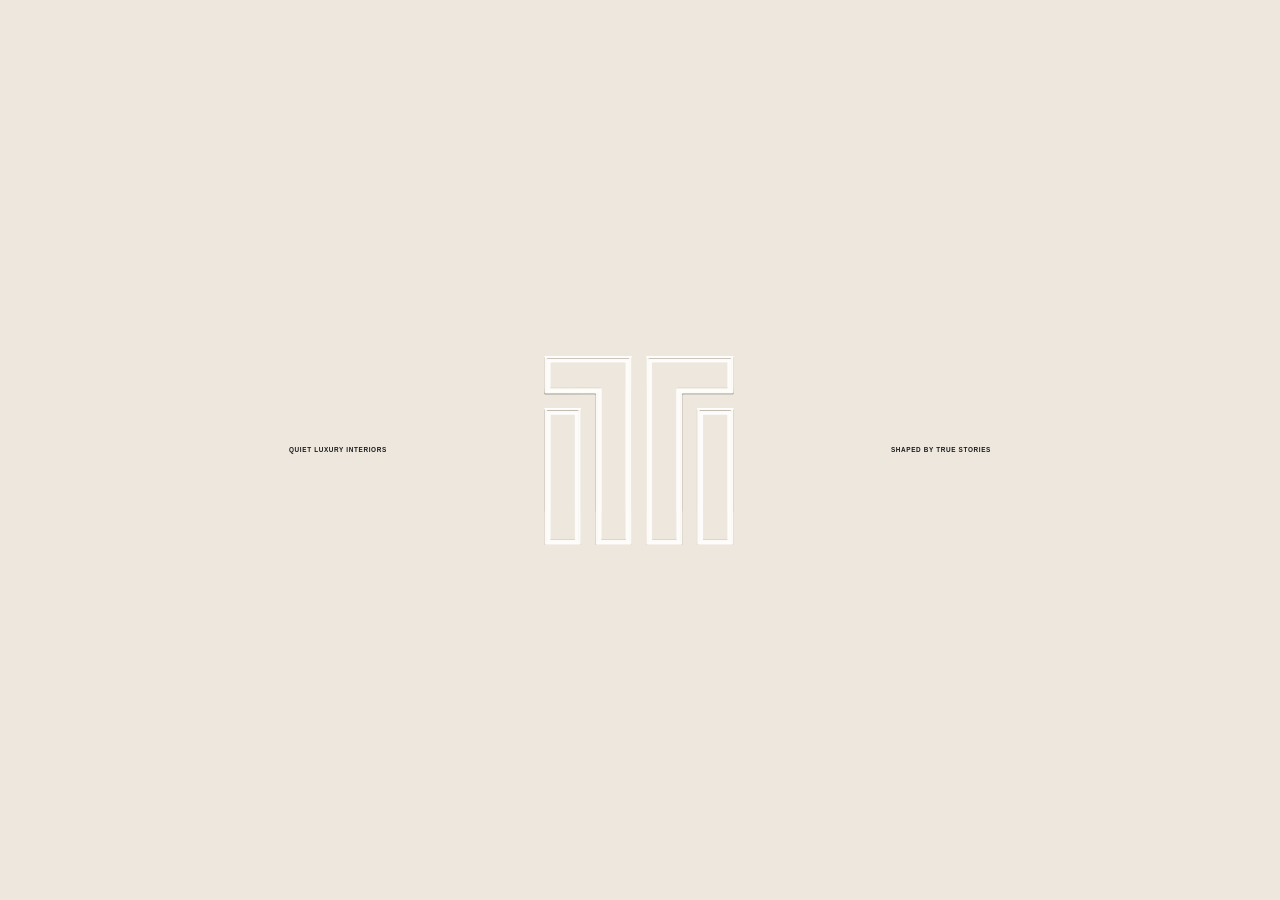
==== contact.html @ 9dd9c3d3 "first commit" ====
<!DOCTYPE html>
<html lang="en">

<head>
  <meta charset="utf-8" />
  <title>Trufit | Contact</title>
  <meta content="width=device-width, initial-scale=1" name="viewport" />
  <link rel="stylesheet" href="./style.css">


  <style>
    * {
      -webkit-font-smoothing: antialiased;
      -moz-osx-font-smoothing: grayscale;
      -o-font-smoothing: antialiased;
    }

    html,
    body {
      height: auto;
    }

    .ms-fake {
      opacity: 0;
    }

    .container-loader.loader {
      display: flex;
    }

    .trail-section {
      display: flex;
      pointer-events: auto;
    }

    .w-input:focus {
      border-color: black;
      outline: black;
    }
  </style>
</head>

<body>

  <div class="container-loader loader">
    <div class="div-block-9">
      <div>Quiet luxury interiors</div>
    </div>

    <div class="div-ms-loader load">
      <div class="ms-fake w-embed">
        <svg width="100%" height="100%" viewBox="0 0 550 237" fill="none" xmlns="http://www.w3.org/2000/svg">
          <image
            href="[data-uri]"
            x="0" y="0" width="550" height="237" preserveAspectRatio="xMidYMid meet" />
        </svg>
      </div>
      <div class="ms-fake w-embed">
        <svg width="100%" height="100%" viewBox="0 0 550 237" fill="none" xmlns="http://www.w3.org/2000/svg">
          <image
            href="[data-uri]"
            x="0" y="0" width="550" height="237" preserveAspectRatio="xMidYMid meet" />
        </svg>
      </div>
      <div class="ms-fake w-embed">
        <svg width="100%" height="100%" viewBox="0 0 550 237" fill="none" xmlns="http://www.w3.org/2000/svg">
          <image
            href="[data-uri]"
            x="0" y="0" width="550" height="237" preserveAspectRatio="xMidYMid meet" />
        </svg>
      </div>
      <div class="ms-fake w-embed">
        <svg width="100%" height="100%" viewBox="0 0 550 237" fill="none" xmlns="http://www.w3.org/2000/svg">
          <image
            href="[data-uri]"
            x="0" y="0" width="550" height="237" preserveAspectRatio="xMidYMid meet" />
        </svg>
      </div>
      <div class="ms-fake w-embed">
        <svg width="100%" height="100%" viewBox="0 0 550 237" fill="none" xmlns="http://www.w3.org/2000/svg">
          <image
            href="[data-uri]"
            x="0" y="0" width="550" height="237" preserveAspectRatio="xMidYMid meet" />
        </svg>
      </div>
      <div class="ms-real w-embed">
        <svg width="100%" height="100%" viewBox="0 0 550 237" fill="none" xmlns="http://www.w3.org/2000/svg">
          <image
            href="[data-uri]"
            x="0" y="0" width="550" height="237" preserveAspectRatio="xMidYMid meet" />
        </svg>
      </div>
    </div>

    <div class="div-block-10">
      <div>shaped by true stories</div>
    </div>
  </div>

  <div class="grain-bg"></div>
  <div class="transition-curtains">
    <div class="curtain curtain-left"></div>
    <div class="curtain curtain-right"></div>
  </div>
  <div class="code-embed-css w-embed">
    <style>
      html {
        font-size: calc(0rem + 1vw);
      }

      @media screen and (min-width:992px) {
        html {
          font-size: calc(0rem + 1vw);
        }
      }

      @media screen and (max-width:991px) {
        html {
          font-size: 1rem;
        }
      }

      /* ------------------------- Hide Scrollbar -------------------------------------------------- */

      body ::-webkit-scrollbar,
      body::-webkit-scrollbar {
        display: none;
      }

      /* Chrome, Safari, Opera */
      body {
        -ms-overflow-style: none;
      }

      /* IE & Edge */
      html {
        scrollbar-width: none;
      }

      /* Firefox */

      body,
      html {
        overscroll-behavior: none;
      }

      /* ------------------------- Reset -------------------------------------------------- */

      *,
      *:after,
      *:before {
        -webkit-box-sizing: border-box;
        -moz-box-sizing: border-box;
        box-sizing: border-box;
      }

      html {
        scroll-behavior: initial;
      }

      html,
      body {
        -webkit-font-smoothing: antialiased;
      }

      svg {
        max-width: none;
        height: auto;
        box-sizing: border-box;
        vertical-align: middle;
      }

      a {
        color: inherit;
      }

      /* Selection */
      ::selection {
        background-color: var(--off-black);
        color: var(--cream);
        text-shadow: none;
      }

      ::-moz-selection {
        background-color: var(--off-black);
        color: var(--cream);
        text-shadow: none;
      }


      /* These classes are never overwritten */
      .hide {
        display: none !important;
      }


      /* Get rid of top margin on first element in any rich text element */
      .w-richtext> :not(div):first-child,
      .w-richtext>div:first-child> :first-child {
        margin-top: 0 !important;
      }

      /* Get rid of bottom margin on last element in any rich text element */
      .w-richtext>:last-child,
      .w-richtext ol li:last-child,
      .w-richtext ul li:last-child {
        margin-bottom: 0 !important;
      }
    </style>
  </div>
  <div class="w-embed">
    <style>
      @media screen and (max-width: 991px) {

        .hide,
        .hide-tab {
          display: none !important;
        }
      }

      @media screen and (max-width: 767px) {
        .hide-mobile-landscape {
          display: none !important;
        }
      }

      @media screen and (max-width: 479px) {
        .hide-mob {
          display: none !important;
        }
      }
    </style>
  </div>


  <nav class="navbar">
    <a data-hover-link-ignore="" href="index.html" class="logo-nav w-inline-block">
      <div class="w-embed">

        <svg xmlns="http://www.w3.org/2000/svg" version="1.2" viewBox="0 0 149 40" width="120" height="40">
          <style>
            .s0 {
              fill: #ffffff
            }
          </style>
          <g id="&lt;Group&gt;">
            <g id="&lt;Group&gt;">
              <path id="&lt;Compound Path&gt;" class="s0"
                d="m54.32 35.53c0-2.24 1.44-3.88 3.38-3.88 0.98 0 1.84 0.4 2.42 1.18l-0.59 0.68q-0.74-0.91-1.8-0.9c-1.44 0-2.5 1.24-2.5 2.92 0 1.68 1.06 2.92 2.5 2.92q1.06 0.01 1.8-0.91l0.59 0.68c-0.58 0.78-1.44 1.2-2.43 1.2-1.93 0-3.37-1.64-3.37-3.89z" />
              <path id="&lt;Compound Path&gt;" fill-rule="evenodd" class="s0"
                d="m68.97 37.43h-3.39l-0.7 1.9h-0.94l2.89-7.59h0.9l2.9 7.59h-0.96zm-0.32-0.87l-1.37-3.72-1.38 3.72z" />
              <path id="&lt;Compound Path&gt;" fill-rule="evenodd" class="s0"
                d="m80.7 37.28c0 1.3-0.83 2.05-2.44 2.05h-3.05v-7.59h2.86c1.47 0 2.29 0.73 2.29 1.96 0 0.82-0.35 1.4-0.86 1.69 0.72 0.24 1.2 0.88 1.2 1.89zm-4.57-4.67v2.43h1.86c0.93 0 1.46-0.41 1.46-1.21 0-0.8-0.53-1.22-1.46-1.22zm3.65 4.58c0-0.88-0.54-1.27-1.55-1.27h-2.1v2.53h2.1c1.01 0 1.55-0.38 1.55-1.26z" />
              <path id="&lt;Compound Path&gt;" class="s0" d="m85.75 31.74h0.91v7.59h-0.91z" />
              <path id="&lt;Compound Path&gt;" class="s0"
                d="m97.7 31.74v7.59h-0.75l-3.82-5.66v5.66h-0.92v-7.59h0.75l3.83 5.66v-5.66z" />
              <path id="&lt;Compound Path&gt;" class="s0"
                d="m107.88 38.39v0.94h-4.63v-7.59h4.5v0.94h-3.59v2.33h3.2v0.92h-3.2v2.46z" />
              <path id="&lt;Compound Path&gt;" class="s0" d="m114.26 32.68h-2.19v-0.94h5.28v0.94h-2.19v6.65h-0.9z" />
              <path id="&lt;Compound Path&gt;" class="s0"
                d="m121.32 38.46l0.33-0.84c0.48 0.51 1.29 0.87 2.11 0.87 1.1 0 1.57-0.51 1.57-1.17 0-1.85-3.86-0.68-3.86-3.5 0-1.17 0.77-2.17 2.44-2.17 0.75 0 1.52 0.24 2.05 0.67l-0.3 0.87c-0.55-0.42-1.18-0.62-1.75-0.62-1.08 0-1.55 0.54-1.55 1.2 0 1.86 3.87 0.7 3.87 3.49 0 1.16-0.79 2.16-2.47 2.16-0.98 0-1.93-0.39-2.44-0.96z" />
            </g>
            <g id="&lt;Group&gt;">
              <path id="&lt;Compound Path&gt;" class="s0" d="m48.93 0.04v4.62h-6v20.04h-4.86v-20.04h-5.76v-4.62z" />
              <path id="&lt;Compound Path&gt;" class="s0"
                d="m66.86 15.75q1.98-1.14 2.93-3.14 0.96-1.98 0.96-4.26 0-3.86-2.53-6.09-2.53-2.23-7.12-2.22h-7.47v24.66h4.85v-20.05h3.5c1.46 0 2.46 0.48 2.97 1.3q0.77 1.22 0.77 2.57 0 1.33-0.9 2.48-0.9 1.17-2.88 1.17h-1.54v4.68h1.33l5.2 7.85h5.66z" />
              <path id="&lt;Compound Path&gt;" class="s0"
                d="m81.67 17.83q0.71 1.08 1.88 1.75 1.17 0.67 2.51 0.67 1.44 0 2.65-0.67 1.21-0.67 1.9-1.75 0.68-1.07 0.68-2.24v-15.55h4.79v15.65q0 2.65-1.34 4.78-1.34 2.12-3.63 3.31-2.3 1.19-5.05 1.19-2.74 0-5.02-1.19-2.28-1.19-3.61-3.31-1.32-2.13-1.32-4.78v-15.65h4.86v15.55q0 1.17 0.7 2.24z" />
              <path id="&lt;Compound Path&gt;" class="s0"
                d="m117.37 0.04v4.62h-10.56v5.67h9.15v4.69h-9.15v9.68h-4.86v-24.66z" />
              <path id="&lt;Compound Path&gt;" class="s0" d="m126.92 0.04v24.66h-4.86v-24.66z" />
              <path id="&lt;Compound Path&gt;" class="s0"
                d="m148.23 0.04v4.62h-6v20.04l-4.86 0.01v-20.05h-5.76v-4.61z" />
            </g>
            <g id="&lt;Group&gt;">
              <path id="&lt;Path&gt;" class="s0" d="m5.08 6.93v17.78h-4.48v-17.78z" />
              <path id="&lt;Path&gt;" class="s0" d="m11.81 0.04v24.67h-4.47v-20.04l-6.74 0.01v-4.64z" />
              <path id="&lt;Path&gt;" class="s0" d="m25.27 0.04v4.63h-6.74v20.04h-4.48v-24.67z" />
              <path id="&lt;Path&gt;" class="s0" d="m25.27 6.93v17.78h-4.48v-17.78z" />
            </g>
          </g>
        </svg>


        <!-- <svg width="100%" height="100%" viewBox="0 0 77 35" fill="none" xmlns="http://www.w3.org/2000/svg">

          <path d="M11.3615 6.47658H10.1654V12.9524H11.3615V6.47658Z" fill="currentColor" />
          <path
            d="M0 0.000821995H10.1654L10.1654 6.47658H7.38301C7.00355 6.47658 6.69596 6.78185 6.69596 7.15839V16.665H0V0.000821995Z"
            fill="currentColor" />
          <path
            d="M21.525 0.000822336V16.665H14.831V7.15839C14.831 6.78183 14.5234 6.47659 14.1439 6.47659L11.3615 6.47658L11.3615 0.000822336H21.525Z"
            fill="currentColor" />
          <path
            d="M29.9122 1.86838V4.61281H40.0087V5.79971H29.9122V8.5669C29.9122 8.94327 30.2196 9.24838 30.5989 9.24838H40.0087V16.6566H29.9122V16.6642H23.2162V0H40.0087V1.1869H30.5989C30.2196 1.1869 29.9122 1.49202 29.9122 1.86838Z"
            fill="currentColor" />
          <path
            d="M55.3135 10.3792H54.5538C56.7239 10.3792 58.4826 12.1244 58.4826 14.278V16.6651H57.2866V14.278C57.2866 12.1245 55.5279 10.3792 53.3578 10.3792H48.3861V9.19232H53.7654C54.1462 9.19232 54.4562 8.88657 54.4562 8.50866V5.87467C54.4562 5.49676 54.1462 5.18912 53.7654 5.18912H48.3133V9.19233H43.0354V10.3792L48.3861 10.3792L48.386 16.6651H41.6901V0.000879127H55.3135C57.0645 0.000879127 58.4826 1.40808 58.4826 3.14572V7.23438C58.4826 8.972 57.0646 10.3792 55.3135 10.3792Z"
            fill="currentColor" />
          <path
            d="M73.0865 20.2115V33.1177C73.0865 33.4984 73.3975 33.8069 73.7811 33.8069H77V34.9939H60.2075V33.8069H63.4264C63.81 33.8069 64.121 33.4984 64.121 33.1177V20.2115C64.121 19.8309 63.81 19.5223 63.4264 19.5223H60.2075V18.3354H77V19.5223H73.7811C73.3975 19.5223 73.0865 19.8309 73.0865 20.2115Z"
            fill="currentColor" />
          <path
            d="M50.0873 25.482V26.6689H44.9606C43.1543 26.6689 41.6901 25.2158 41.6901 23.4234V21.5813C41.6901 19.7889 43.1544 18.3358 44.9606 18.3358H58.4826V25.482H50.0873Z"
            fill="currentColor" />
          <path
            d="M50.0873 27.8539V26.6689H55.2121C57.0183 26.6689 58.4826 28.1219 58.4826 29.9144V31.7545C58.4826 33.547 57.0183 35 55.2121 35H41.6901V27.8539H50.0873Z"
            fill="currentColor" />
        </svg> -->
      </div>

    </a>
    <div class="nav-r">
      <a href="#" data-taxi-link="" class="nav-link hide-mob">projets</a>
      <a href="#" data-taxi-link="" aria-current="page" class="nav-link hide-mob w--current">about us</a>
      <a href="#" data-taxi-link="" class="nav-link hide-mob">process</a>
      <a href="contact.html" data-taxi-link="" class="nav-link hide-mob">contact</a>
      <div class="line-nav hide-tab w-embed">
        <svg width="100%" height="1" viewBox="0 0 20 1" fill="none" xmlns="http://www.w3.org/2000/svg">
          <rect width="20" height="1" fill="currentColor" />
        </svg>
      </div>
      <a href="https://www.instagram.com/trufitcabinets/" data-taxi-link="" target="_blank"
        class="nav-link hide-mob">instagram</a>

      <a href="#" menu="" class="nav-link menu">menu</a>
    </div>
  </nav>



  <div class="menu_w">
    <div class="nav-menu">
      <a href="index.html#" class="nav-link menu">Close</a>
    </div>
    <div class="menu_w_item">
      <div>

      </div>
      <div class="nav-r mob">

        <a href="#" data-taxi-link="" class="nav-link mob">projets</a>
        <a href="#" data-taxi-link="" class="nav-link mob">about us</a>
        <a href="#" data-taxi-link="" class="nav-link mob">process</a>

        <a href="contact.html" data-taxi-link="" class="nav-link mob">contact</a>
        <a href="https://www.instagram.com/trufitcabinets/" data-taxi-link="" target="_blank"
          class="nav-link mob">instagram</a>

      </div>

      <div>
        <img loading="eager" src="./trufit-logo.svg" alt="" sizes="(max-width: 1100px) 100vw, 1100px"
          class="logo-landing-big menu" />
        <div class="container-bottom-footer is-menu">
          <div class="footer-link-left">
            <!-- <a href="news.html" data-taxi-link="" class="footer-link">news</a>
            <a
              href="mentions-legales.html" data-taxi-link="" class="footer-link no-wrap">Mentions légales</a> -->
          </div>
          <div class="code-embed-5 w-embed"><svg width="10" height="10" viewBox="0 0 10 10" fill="none"
              xmlns="http://www.w3.org/2000/svg">
              <path
                d="M4.71354 10C4.62674 9.43576 4.375 8.82812 3.95833 8.17708C3.55035 7.52604 2.96875 6.91406 2.21354 6.34115C1.44965 5.75955 0.711806 5.39931 0 5.26042V4.71354C0.720486 4.54861 1.41927 4.22743 2.09635 3.75C2.77344 3.27257 3.34635 2.70399 3.8151 2.04427C4.28385 1.37587 4.58333 0.694444 4.71354 0H5.26042C5.33854 0.442708 5.49479 0.889757 5.72917 1.34115C5.97222 1.79253 6.28038 2.22656 6.65365 2.64323C7.02691 3.05122 7.43924 3.42014 7.89062 3.75C8.57639 4.23611 9.27951 4.55729 10 4.71354V5.26042C9.51389 5.3559 9.01476 5.55121 8.5026 5.84635C7.99913 6.14149 7.53038 6.48871 7.09635 6.88802C6.66233 7.28733 6.30642 7.70833 6.02865 8.15104C5.6033 8.82812 5.34722 9.44444 5.26042 10H4.71354ZM4.89583 9.6875H5.07812C5.12153 9.23611 5.19097 8.78472 5.28646 8.33333C5.39062 7.87326 5.50781 7.44792 5.63802 7.05729C5.77691 6.66667 5.92014 6.34549 6.06771 6.09375C6.36285 5.92882 6.71441 5.77691 7.1224 5.63802C7.53906 5.49913 7.96875 5.38194 8.41146 5.28646C8.86285 5.19097 9.27951 5.13021 9.66146 5.10417V4.92187C9.27951 4.88715 8.85851 4.82205 8.39844 4.72656C7.94705 4.6224 7.51302 4.50087 7.09635 4.36198C6.67969 4.21441 6.33681 4.0625 6.06771 3.90625C5.92014 3.64583 5.77691 3.32465 5.63802 2.94271C5.50781 2.55208 5.39062 2.13542 5.28646 1.69271C5.19097 1.24132 5.12153 0.78993 5.07812 0.338541H4.89583C4.86111 0.746527 4.79601 1.17187 4.70052 1.61458C4.61372 2.04861 4.50087 2.46528 4.36198 2.86458C4.22309 3.26389 4.07118 3.61111 3.90625 3.90625C3.62847 4.0625 3.28559 4.21441 2.8776 4.36198C2.46962 4.50087 2.03993 4.6224 1.58854 4.72656C1.13715 4.82205 0.711806 4.88715 0.3125 4.92187V5.10417C0.711806 5.13021 1.13281 5.19097 1.57552 5.28646C2.01823 5.38194 2.44358 5.49913 2.85156 5.63802C3.25955 5.77691 3.61111 5.92882 3.90625 6.09375C4.07118 6.37153 4.21875 6.71441 4.34896 7.1224C4.48785 7.5217 4.60503 7.94705 4.70052 8.39844C4.79601 8.84115 4.86111 9.27083 4.89583 9.6875Z"
                fill="currentColor" />
            </svg></div>
          <div class="footer-link-right"><a href="#" target="_blank" class="footer-link no-wrap w-inline-block">
              <div>Website by Ajay Goud</div>
            </a></div>
        </div>
      </div>
    </div>
  </div>



  <div class="page-wrapper">
    <main data-taxi="" class="main-wrapper">
      <div data-taxi-view="" class="page_view">
        <section class="section contact">
          <div class="container-bottom-footer is-contact">
            <div class="footer-link-left">

              <!-- <a href="#" data-taxi-link="" class="footer-link">news</a>
              <a href="#" data-taxi-link="" class="footer-link no-wrap">Mentions légales</a> -->

            </div>
            <div class="code-embed-5 w-embed">
              <svg width="10" height="10" viewBox="0 0 10 10" fill="none" xmlns="http://www.w3.org/2000/svg">
                <path
                  d="M4.71354 10C4.62674 9.43576 4.375 8.82812 3.95833 8.17708C3.55035 7.52604 2.96875 6.91406 2.21354 6.34115C1.44965 5.75955 0.711806 5.39931 0 5.26042V4.71354C0.720486 4.54861 1.41927 4.22743 2.09635 3.75C2.77344 3.27257 3.34635 2.70399 3.8151 2.04427C4.28385 1.37587 4.58333 0.694444 4.71354 0H5.26042C5.33854 0.442708 5.49479 0.889757 5.72917 1.34115C5.97222 1.79253 6.28038 2.22656 6.65365 2.64323C7.02691 3.05122 7.43924 3.42014 7.89062 3.75C8.57639 4.23611 9.27951 4.55729 10 4.71354V5.26042C9.51389 5.3559 9.01476 5.55121 8.5026 5.84635C7.99913 6.14149 7.53038 6.48871 7.09635 6.88802C6.66233 7.28733 6.30642 7.70833 6.02865 8.15104C5.6033 8.82812 5.34722 9.44444 5.26042 10H4.71354ZM4.89583 9.6875H5.07812C5.12153 9.23611 5.19097 8.78472 5.28646 8.33333C5.39062 7.87326 5.50781 7.44792 5.63802 7.05729C5.77691 6.66667 5.92014 6.34549 6.06771 6.09375C6.36285 5.92882 6.71441 5.77691 7.1224 5.63802C7.53906 5.49913 7.96875 5.38194 8.41146 5.28646C8.86285 5.19097 9.27951 5.13021 9.66146 5.10417V4.92187C9.27951 4.88715 8.85851 4.82205 8.39844 4.72656C7.94705 4.6224 7.51302 4.50087 7.09635 4.36198C6.67969 4.21441 6.33681 4.0625 6.06771 3.90625C5.92014 3.64583 5.77691 3.32465 5.63802 2.94271C5.50781 2.55208 5.39062 2.13542 5.28646 1.69271C5.19097 1.24132 5.12153 0.78993 5.07812 0.338541H4.89583C4.86111 0.746527 4.79601 1.17187 4.70052 1.61458C4.61372 2.04861 4.50087 2.46528 4.36198 2.86458C4.22309 3.26389 4.07118 3.61111 3.90625 3.90625C3.62847 4.0625 3.28559 4.21441 2.8776 4.36198C2.46962 4.50087 2.03993 4.6224 1.58854 4.72656C1.13715 4.82205 0.711806 4.88715 0.3125 4.92187V5.10417C0.711806 5.13021 1.13281 5.19097 1.57552 5.28646C2.01823 5.38194 2.44358 5.49913 2.85156 5.63802C3.25955 5.77691 3.61111 5.92882 3.90625 6.09375C4.07118 6.37153 4.21875 6.71441 4.34896 7.1224C4.48785 7.5217 4.60503 7.94705 4.70052 8.39844C4.79601 8.84115 4.86111 9.27083 4.89583 9.6875Z"
                  fill="currentColor" />
              </svg>
            </div>

            <div class="footer-link-right">
              <a href="#" target="_blank" class="footer-link no-wrap w-inline-block">
                <div>Website by Ajay Goud</div>
              </a>
            </div>

          </div>
          <div class="container contact">
            <div class="contact_w">
              <div class="card_contact_w_absolute">
                <div class="contact-info_w"></div>
                <div class="card-contact_project is-contact hide-tab">
                  <div class="svg-border-left w-embed">
                    
                    
                    <svg width="100%" height="100%" viewBox="0 0 270 324" fill="none"
                      xmlns="http://www.w3.org/2000/svg">
                      <g filter="url(#filter0_iiii_4718_1229)" style="mix-blend-mode:overlay">
                        <path d="M536.5 3.5V320.5H3.5V3.5H536.5Z" stroke="black" stroke-opacity="0.01"
                          stroke-width="7" />
                      </g>
                      <defs>
                        <filter id="filter0_iiii_4718_1229" x="-6" y="-10" width="556" height="340"
                          filterUnits="userSpaceOnUse" color-interpolation-filters="sRGB">
                          <feFlood flood-opacity="0" result="BackgroundImageFix" />
                          <feBlend mode="normal" in="SourceGraphic" in2="BackgroundImageFix" result="shape" />
                          <feColorMatrix in="SourceAlpha" type="matrix"
                            values="0 0 0 0 0 0 0 0 0 0 0 0 0 0 0 0 0 0 127 0" result="hardAlpha" />
                          <feOffset dx="3" dy="-3" />
                          <feGaussianBlur stdDeviation="1.5" />
                          <feComposite in2="hardAlpha" operator="arithmetic" k2="-1" k3="1" />
                          <feColorMatrix type="matrix" values="0 0 0 0 0 0 0 0 0 0 0 0 0 0 0 0 0 0 0.2 0" />
                          <feBlend mode="normal" in2="shape" result="effect1_innerShadow_4718_1229" />
                          <feColorMatrix in="SourceAlpha" type="matrix"
                            values="0 0 0 0 0 0 0 0 0 0 0 0 0 0 0 0 0 0 127 0" result="hardAlpha" />
                          <feOffset dx="10" dy="-10" />
                          <feGaussianBlur stdDeviation="5" />
                          <feComposite in2="hardAlpha" operator="arithmetic" k2="-1" k3="1" />
                          <feColorMatrix type="matrix" values="0 0 0 0 0 0 0 0 0 0 0 0 0 0 0 0 0 0 0.04 0" />
                          <feBlend mode="normal" in2="effect1_innerShadow_4718_1229"
                            result="effect2_innerShadow_4718_1229" />
                          <feColorMatrix in="SourceAlpha" type="matrix"
                            values="0 0 0 0 0 0 0 0 0 0 0 0 0 0 0 0 0 0 127 0" result="hardAlpha" />
                          <feOffset dx="-3" dy="3" />
                          <feGaussianBlur stdDeviation="1.5" />
                          <feComposite in2="hardAlpha" operator="arithmetic" k2="-1" k3="1" />
                          <feColorMatrix type="matrix" values="0 0 0 0 1 0 0 0 0 1 0 0 0 0 1 0 0 0 0.2 0" />
                          <feBlend mode="normal" in2="effect2_innerShadow_4718_1229"
                            result="effect3_innerShadow_4718_1229" />
                          <feColorMatrix in="SourceAlpha" type="matrix"
                            values="0 0 0 0 0 0 0 0 0 0 0 0 0 0 0 0 0 0 127 0" result="hardAlpha" />
                          <feOffset dx="-6" dy="6" />
                          <feGaussianBlur stdDeviation="5" />
                          <feComposite in2="hardAlpha" operator="arithmetic" k2="-1" k3="1" />
                          <feColorMatrix type="matrix" values="0 0 0 0 1 0 0 0 0 1 0 0 0 0 1 0 0 0 0.08 0" />
                          <feBlend mode="normal" in2="effect3_innerShadow_4718_1229"
                            result="effect4_innerShadow_4718_1229" />
                        </filter>
                      </defs>
                    </svg>
                  
                  </div>

                  <div class="svg-border-right w-embed">
                    
                    <svg width="100%" height="100%" viewBox="0 0 270 324"
                      fill="none" xmlns="http://www.w3.org/2000/svg">
                      <g filter="url(#filter0_iiii_4718_965)" style="mix-blend-mode:overlay">
                        <path d="M266.5 3.5V320.5H-266.5V3.5H266.5Z" stroke="black" stroke-opacity="0.01"
                          stroke-width="7" />
                      </g>
                      <defs>
                        <filter id="filter0_iiii_4718_965" x="-276" y="-10" width="556" height="340"
                          filterUnits="userSpaceOnUse" color-interpolation-filters="sRGB">
                          <feFlood flood-opacity="0" result="BackgroundImageFix" />
                          <feBlend mode="normal" in="SourceGraphic" in2="BackgroundImageFix" result="shape" />
                          <feColorMatrix in="SourceAlpha" type="matrix"
                            values="0 0 0 0 0 0 0 0 0 0 0 0 0 0 0 0 0 0 127 0" result="hardAlpha" />
                          <feOffset dx="3" dy="-3" />
                          <feGaussianBlur stdDeviation="1.5" />
                          <feComposite in2="hardAlpha" operator="arithmetic" k2="-1" k3="1" />
                          <feColorMatrix type="matrix" values="0 0 0 0 0 0 0 0 0 0 0 0 0 0 0 0 0 0 1 0" />
                          <feBlend mode="normal" in2="shape" result="effect1_innerShadow_4718_965" />
                          <feColorMatrix in="SourceAlpha" type="matrix"
                            values="0 0 0 0 0 0 0 0 0 0 0 0 0 0 0 0 0 0 127 0" result="hardAlpha" />
                          <feOffset dx="10" dy="-10" />
                          <feGaussianBlur stdDeviation="5" />
                          <feComposite in2="hardAlpha" operator="arithmetic" k2="-1" k3="1" />
                          <feColorMatrix type="matrix" values="0 0 0 0 0 0 0 0 0 0 0 0 0 0 0 0 0 0 0.5 0" />
                          <feBlend mode="normal" in2="effect1_innerShadow_4718_965"
                            result="effect2_innerShadow_4718_965" />
                          <feColorMatrix in="SourceAlpha" type="matrix"
                            values="0 0 0 0 0 0 0 0 0 0 0 0 0 0 0 0 0 0 127 0" result="hardAlpha" />
                          <feOffset dx="-3" dy="3" />
                          <feGaussianBlur stdDeviation="1.5" />
                          <feComposite in2="hardAlpha" operator="arithmetic" k2="-1" k3="1" />
                          <feColorMatrix type="matrix" values="0 0 0 0 1 0 0 0 0 1 0 0 0 0 1 0 0 0 1 0" />
                          <feBlend mode="normal" in2="effect2_innerShadow_4718_965"
                            result="effect3_innerShadow_4718_965" />
                          <feColorMatrix in="SourceAlpha" type="matrix"
                            values="0 0 0 0 0 0 0 0 0 0 0 0 0 0 0 0 0 0 127 0" result="hardAlpha" />
                          <feOffset dx="-6" dy="6" />
                          <feGaussianBlur stdDeviation="5" />
                          <feComposite in2="hardAlpha" operator="arithmetic" k2="-1" k3="1" />
                          <feColorMatrix type="matrix" values="0 0 0 0 1 0 0 0 0 1 0 0 0 0 1 0 0 0 0.1 0" />
                          <feBlend mode="normal" in2="effect3_innerShadow_4718_965"
                            result="effect4_innerShadow_4718_965" />
                        </filter>
                      </defs>
                    </svg>


                  </div>

                  <div class="news-letter-card is-contact">
                    <div class="text-block-2">Newsletter</div>
                    <div class="form w-form">
                      <form id="email-form" name="email-form" data-name="Email Form" method="get" class="news-form"
                        data-wf-page-id="6979fcd33d9374d033230595"
                        data-wf-element-id="d09d3919-1c29-8e8d-dced-27fb1c15a058">
                        <input class="field-form w-input"
                          maxlength="256" name="email" data-name="Email" placeholder="Votre email" type="email"
                          id="email" required="" />
                        <div class="fake-submit_w">
                          <input type="submit" data-wait="Wait..." class="submit-btn w-button"
                            value="" />
                          <div class="arrow-submit-form w-embed">
                            <svg width="100%" height="100%" viewBox="0 0 9 9"
                              fill="none" xmlns="http://www.w3.org/2000/svg">
                              <path fill-rule="evenodd" clip-rule="evenodd"
                                d="M6.97361 0.199952L0.200012 0.199951L0.200012 1.42636L6.10593 1.42636L0.412716 7.11956L1.2804 7.98725L6.97361 2.29404L6.97361 8.19995L8.20001 8.19995L8.20001 1.42636L8.20001 0.199953L6.97361 0.199952Z"
                                fill="#1A1A1A" stroke="#1A1A1A" stroke-width="0.4" />
                            </svg>
                          </div>
                        </div>
                      </form>
                      <div class="w-form-done">
                        <div>Thank you! Your submission has been received!</div>
                      </div>
                      <div class="w-form-fail">
                        <div>Oops! Something went wrong while submitting the form.</div>
                      </div>
                    </div>
                  </div>
                  <div class="card-svg_w is-contact">
                    <img src="./trufit-logo.svg" loading="lazy" sizes="(max-width: 864px) 100vw, 864px" alt=""
                      class="card-ms-svg is-contact" />
                    <div class="card-line-svg is-contact w-embed">

                    </div>
                    <div class="card-address">Plot No 21, H.No 1-73/JH/21, beside Karnataka Bank, Janardana Hills, P
                      Janardhan Reddy Nagar, Gachibowli, <br> Hyderabad, Telangana 500032</div>
                  </div>
                </div>

                <div reveal-op="" class="card-contact_project show-mob-footer contact">
                  <div class="cadre-contact is-project w-embed">
                    
                    <svg width="100%" height="100%" viewBox="0 0 540 324"
                      fill="none" xmlns="http://www.w3.org/2000/svg">
                      <g filter="url(#filter0_iii_4502_1010)">
                        <path d="M536.5 3.5V320.5H3.5V3.5H536.5Z" stroke="black" stroke-width="7" />
                      </g>
                      <defs>
                        <filter id="filter0_iii_4502_1010" x="-3" y="-10" width="551" height="336"
                          filterUnits="userSpaceOnUse" color-interpolation-filters="sRGB">
                          <feFlood flood-opacity="0" result="BackgroundImageFix" />
                          <feBlend mode="normal" in="SourceGraphic" in2="BackgroundImageFix" result="shape" />
                          <feColorMatrix in="SourceAlpha" type="matrix"
                            values="0 0 0 0 0 0 0 0 0 0 0 0 0 0 0 0 0 0 127 0" result="hardAlpha" />
                          <feOffset dx="4" dy="-2" />
                          <feGaussianBlur stdDeviation="1.5" />
                          <feComposite in2="hardAlpha" operator="arithmetic" k2="-1" k3="1" />
                          <feColorMatrix type="matrix" values="0 0 0 0 0 0 0 0 0 0 0 0 0 0 0 0 0 0 0.1 0" />
                          <feBlend mode="overlay" in2="shape" result="effect1_innerShadow_4502_1010" />
                          <feColorMatrix in="SourceAlpha" type="matrix"
                            values="0 0 0 0 0 0 0 0 0 0 0 0 0 0 0 0 0 0 127 0" result="hardAlpha" />
                          <feOffset dx="8" dy="-10" />
                          <feGaussianBlur stdDeviation="7.5" />
                          <feComposite in2="hardAlpha" operator="arithmetic" k2="-1" k3="1" />
                          <feColorMatrix type="matrix" values="0 0 0 0 0 0 0 0 0 0 0 0 0 0 0 0 0 0 0.2 0" />
                          <feBlend mode="overlay" in2="effect2_innerShadow_4502_1010"
                            result="effect2_innerShadow_4502_1010" />
                          <feColorMatrix in="SourceAlpha" type="matrix"
                            values="0 0 0 0 0 0 0 0 0 0 0 0 0 0 0 0 0 0 127 0" result="hardAlpha" />
                          <feOffset dx="-3" dy="2" />
                          <feGaussianBlur stdDeviation="1.5" />
                          <feComposite in2="hardAlpha" operator="arithmetic" k2="-1" k3="1" />
                          <feColorMatrix type="matrix" values="0 0 0 0 1 0 0 0 0 1 0 0 0 0 1 0 0 0 1 0" />
                          <feBlend mode="normal" in2="effect2_innerShadow_4502_1010"
                            result="effect3_innerShadow_4502_1010" />
                        </filter>
                      </defs>
                    </svg>

                  </div>

                  <div class="cadre-contact is-project-mob w-embed">
                    
                    <svg width="100%" height="100%"
                      viewBox="0 0 284 434" fill="none" preserveAspectRatio="none" xmlns="http://www.w3.org/2000/svg">
                      <g filter="url(#filter0_iiii_4939_1957)" style="mix-blend-mode:overlay">
                        <path d="M280.5 3.5V430.5H3.5V3.5H280.5Z" stroke="black" stroke-opacity="0.01"
                          stroke-width="7" />
                      </g>
                      <defs>
                        <filter id="filter0_iiii_4939_1957" x="-6" y="-10" width="300" height="450"
                          filterUnits="userSpaceOnUse" color-interpolation-filters="sRGB">
                          <feFlood flood-opacity="0" result="BackgroundImageFix" />
                          <feBlend mode="normal" in="SourceGraphic" in2="BackgroundImageFix" result="shape" />
                          <feColorMatrix in="SourceAlpha" type="matrix"
                            values="0 0 0 0 0 0 0 0 0 0 0 0 0 0 0 0 0 0 127 0" result="hardAlpha" />
                          <feOffset dx="3" dy="-3" />
                          <feGaussianBlur stdDeviation="1.5" />
                          <feComposite in2="hardAlpha" operator="arithmetic" k2="-1" k3="1" />
                          <feColorMatrix type="matrix" values="0 0 0 0 0 0 0 0 0 0 0 0 0 0 0 0 0 0 1 0" />
                          <feBlend mode="normal" in2="shape" result="effect1_innerShadow_4939_1957" />
                          <feColorMatrix in="SourceAlpha" type="matrix"
                            values="0 0 0 0 0 0 0 0 0 0 0 0 0 0 0 0 0 0 127 0" result="hardAlpha" />
                          <feOffset dx="10" dy="-10" />
                          <feGaussianBlur stdDeviation="5" />
                          <feComposite in2="hardAlpha" operator="arithmetic" k2="-1" k3="1" />
                          <feColorMatrix type="matrix" values="0 0 0 0 0 0 0 0 0 0 0 0 0 0 0 0 0 0 0.5 0" />
                          <feBlend mode="normal" in2="effect1_innerShadow_4939_1957"
                            result="effect2_innerShadow_4939_1957" />
                          <feColorMatrix in="SourceAlpha" type="matrix"
                            values="0 0 0 0 0 0 0 0 0 0 0 0 0 0 0 0 0 0 127 0" result="hardAlpha" />
                          <feOffset dx="-3" dy="3" />
                          <feGaussianBlur stdDeviation="1.5" />
                          <feComposite in2="hardAlpha" operator="arithmetic" k2="-1" k3="1" />
                          <feColorMatrix type="matrix" values="0 0 0 0 1 0 0 0 0 1 0 0 0 0 1 0 0 0 1 0" />
                          <feBlend mode="normal" in2="effect2_innerShadow_4939_1957"
                            result="effect3_innerShadow_4939_1957" />
                          <feColorMatrix in="SourceAlpha" type="matrix"
                            values="0 0 0 0 0 0 0 0 0 0 0 0 0 0 0 0 0 0 127 0" result="hardAlpha" />
                          <feOffset dx="-6" dy="6" />
                          <feGaussianBlur stdDeviation="5" />
                          <feComposite in2="hardAlpha" operator="arithmetic" k2="-1" k3="1" />
                          <feColorMatrix type="matrix" values="0 0 0 0 1 0 0 0 0 1 0 0 0 0 1 0 0 0 0.1 0" />
                          <feBlend mode="normal" in2="effect3_innerShadow_4939_1957"
                            result="effect4_innerShadow_4939_1957" />
                        </filter>
                      </defs>
                    </svg>

                  </div>

                  <div class="card_contact_w">
                    <div class="news-letter-card is-footer">
                      <div class="text-block-2">Newletters</div>
                      <div class="form w-form">
                        <form id="email-form" name="email-form" data-name="Email Form" method="get" class="news-form"
                          data-wf-page-id="6979fcd33d9374d033230595"
                          data-wf-element-id="28a8d016-2acf-b935-927c-31004eef88e9">
                          <input class="field-form w-input"
                            maxlength="256" name="email" data-name="Email" placeholder="Votre email" type="email"
                            id="email" required="" />
                          <div class="fake-submit_w">
                            <input type="submit" data-wait="Wait..."
                              class="submit-btn w-button" value="" />
                            <div class="arrow-submit-form w-embed">
                              <svg width="100%" height="100%" viewBox="0 0 9 9"
                                fill="none" xmlns="http://www.w3.org/2000/svg">
                                <path fill-rule="evenodd" clip-rule="evenodd"
                                  d="M6.97361 0.199952L0.200012 0.199951L0.200012 1.42636L6.10593 1.42636L0.412716 7.11956L1.2804 7.98725L6.97361 2.29404L6.97361 8.19995L8.20001 8.19995L8.20001 1.42636L8.20001 0.199953L6.97361 0.199952Z"
                                  fill="#1A1A1A" stroke="#1A1A1A" stroke-width="0.4" />
                              </svg>
                            </div>
                          </div>
                        </form>
                        <div class="w-form-done">
                          <div>Thank you! Your submission has been received!</div>
                        </div>
                        <div class="w-form-fail">
                          <div>Oops! Something went wrong while submitting the form.</div>
                        </div>
                      </div>
                    </div>
                    <div class="card-svg_w">
                      
                      <img
                        src="https://cdn.prod.website-files.com/69689842a40a17ac45e5418a/697789c870fd66c6966c9776_MS%20(-)%20Creme.webp"
                        loading="lazy" sizes="(max-width: 864px) 100vw, 864px"
                        srcset="https://cdn.prod.website-files.com/69689842a40a17ac45e5418a/697789c870fd66c6966c9776_MS%20(-)%20Creme-p-500.webp 500w, https://cdn.prod.website-files.com/69689842a40a17ac45e5418a/697789c870fd66c6966c9776_MS%20(-)%20Creme.webp 864w"
                        alt="" class="card-ms-svg" />


                      <div class="card-line-svg w-embed">
                        
                        
                        <svg width="29" height="64" viewBox="0 0 29 64" fill="none"
                          xmlns="http://www.w3.org/2000/svg">
                          <g filter="url(#filter0_ddii_4502_1015)">
                            <path d="M18 6H23V46H18V6Z" fill="#AAA798" fill-opacity="0.01"
                              shape-rendering="crispEdges" />
                          </g>
                          <defs>
                            <filter id="filter0_ddii_4502_1015" x="0" y="0" width="29" height="66"
                              filterUnits="userSpaceOnUse" color-interpolation-filters="sRGB">
                              <feFlood flood-opacity="0" result="BackgroundImageFix" />
                              <feColorMatrix in="SourceAlpha" type="matrix"
                                values="0 0 0 0 0 0 0 0 0 0 0 0 0 0 0 0 0 0 127 0" result="hardAlpha" />
                              <feOffset dx="-3" dy="3" />
                              <feGaussianBlur stdDeviation="1.5" />
                              <feComposite in2="hardAlpha" operator="out" />
                              <feColorMatrix type="matrix" values="0 0 0 0 1 0 0 0 0 1 0 0 0 0 1 0 0 0 0.3 0" />
                              <feBlend mode="normal" in2="BackgroundImageFix" result="effect1_dropShadow_4502_1015" />
                              <feColorMatrix in="SourceAlpha" type="matrix"
                                values="0 0 0 0 0 0 0 0 0 0 0 0 0 0 0 0 0 0 127 0" result="hardAlpha" />
                              <feOffset dx="-6" dy="6" />
                              <feGaussianBlur stdDeviation="6" />
                              <feComposite in2="hardAlpha" operator="out" />
                              <feColorMatrix type="matrix" values="0 0 0 0 1 0 0 0 0 1 0 0 0 0 1 0 0 0 0.25 0" />
                              <feBlend mode="normal" in2="effect1_dropShadow_4502_1015"
                                result="effect2_dropShadow_4502_1015" />
                              <feBlend mode="normal" in="SourceGraphic" in2="effect2_dropShadow_4502_1015"
                                result="shape" />
                              <feColorMatrix in="SourceAlpha" type="matrix"
                                values="0 0 0 0 0 0 0 0 0 0 0 0 0 0 0 0 0 0 127 0" result="hardAlpha" />
                              <feOffset dx="-3" dy="4" />
                              <feGaussianBlur stdDeviation="1" />
                              <feComposite in2="hardAlpha" operator="arithmetic" k2="-1" k3="1" />
                              <feColorMatrix type="matrix" values="0 0 0 0 0 0 0 0 0 0 0 0 0 0 0 0 0 0 0.5 0" />
                              <feBlend mode="overlay" in2="shape" result="effect3_innerShadow_4502_1015" />
                              <feColorMatrix in="SourceAlpha" type="matrix"
                                values="0 0 0 0 0 0 0 0 0 0 0 0 0 0 0 0 0 0 127 0" result="hardAlpha" />
                              <feOffset dy="20" />
                              <feGaussianBlur stdDeviation="15" />
                              <feComposite in2="hardAlpha" operator="arithmetic" k2="-1" k3="1" />
                              <feColorMatrix type="matrix" values="0 0 0 0 0 0 0 0 0 0 0 0 0 0 0 0 0 0 0.2 0" />
                              <feBlend mode="overlay" in2="effect3_innerShadow_4502_1015"
                                result="effect4_innerShadow_4502_1015" />
                            </filter>
                          </defs>
                        </svg>
                      
                      </div>

                      <div class="card-address">Plot No 21, H.No 1-73/JH/21, beside Karnataka Bank, Janardana Hills, P
                        Janardhan Reddy Nagar, Gachibowli, <br>
                        Hyderabad, Telangana 500032</div>
                    </div>
                  </div>
                </div>

                <div class="card-footer-w contact">
                  <div class="card-contact_project is-footer">
                    <div class="card_contact_w">
                      <div class="news-letter-card is-footer">
                        <div class="text-block-2">Newsletter</div>
                        <div class="form w-form">

                          <form id="email-form" name="email-form" data-name="Email Form" method="get" class="news-form"
                            data-wf-page-id="6979fcd33d9374d033230595"
                            data-wf-element-id="2da207c4-e4e5-aa70-9e00-12cb398db5f4">
                            
                            <input class="field-form w-input"
                              maxlength="256" name="email" data-name="Email" placeholder="Votre email" type="email"
                              id="email" required="" />

                            <div class="fake-submit_w">
                              
                              <input type="submit" data-wait="Wait..."
                                class="submit-btn w-button" value="" />
                              <div class="arrow-submit-form w-embed">
                                
                                <svg width="100%" height="100%" viewBox="0 0 9 9"
                                  fill="none" xmlns="http://www.w3.org/2000/svg">
                                  <path fill-rule="evenodd" clip-rule="evenodd"
                                    d="M6.97361 0.199952L0.200012 0.199951L0.200012 1.42636L6.10593 1.42636L0.412716 7.11956L1.2804 7.98725L6.97361 2.29404L6.97361 8.19995L8.20001 8.19995L8.20001 1.42636L8.20001 0.199953L6.97361 0.199952Z"
                                    fill="#1A1A1A" stroke="#1A1A1A" stroke-width="0.4" />
                                </svg>

                              </div>
                            </div>
                          </form>

                          <div class="w-form-done">
                            <div>Thank you! Your submission has been received!</div>
                          </div>
                          <div class="w-form-fail">
                            <div>Oops! Something went wrong while submitting the form.</div>
                          </div>
                        </div>
                      </div>

                      <div class="card-svg_w">
                        
                        <img
                          src="./trufit-logo.svg"
                          loading="lazy" sizes="(max-width: 864px) 100vw, 864px"
                         
                          alt="" class="card-ms-svg" />


                        <div class="card-line-svg w-embed">
                          
                          
                        


                        </div>


                        <div class="card-address">Plot No 21, H.No 1-73/JH/21, beside Karnataka Bank, Janardana Hills, P
                          Janardhan Reddy Nagar, Gachibowli, <br> Hyderabad, Telangana 500032</div>
                      </div>
                    </div>

                    <svg xmlns="http://www.w3.org/2000/svg" width="100%" viewBox="0 0 540 324" fill="none"
                      preserveAspectRatio="none" height="100%" class="cadre-contact is-project">
                      <g filter="url(#filter0_iii_4502_1010)">
                        <path d="M536.5 3.5V320.5H3.5V3.5H536.5Z" stroke="currentColor" stroke-width="7"></path>
                      </g>
                      <defs>
                        <filter x="-3" y="-10" width="551" height="336" filterUnits="userSpaceOnUse"
                          color-interpolation-filters="sRGB">
                          <feflood flood-opacity="0" result="BackgroundImageFix"></feflood>
                          <feblend mode="normal" in="SourceGraphic" in2="BackgroundImageFix" result="shape"></feblend>
                          <fecolormatrix in="SourceAlpha" type="matrix"
                            values="0 0 0 0 0 0 0 0 0 0 0 0 0 0 0 0 0 0 127 0" result="hardAlpha"></fecolormatrix>
                          <feoffset dx="4" dy="-2"></feoffset>
                          <fegaussianblur stdDeviation="1.5"></fegaussianblur>
                          <fecomposite in2="hardAlpha" operator="arithmetic" k2="-1" k3="1"></fecomposite>
                          <fecolormatrix type="matrix" values="0 0 0 0 0 0 0 0 0 0 0 0 0 0 0 0 0 0 0.1 0">
                          </fecolormatrix>
                          <feblend mode="overlay" in2="shape" result="effect1_innerShadow_4502_1010"></feblend>
                          <fecolormatrix in="SourceAlpha" type="matrix"
                            values="0 0 0 0 0 0 0 0 0 0 0 0 0 0 0 0 0 0 127 0" result="hardAlpha"></fecolormatrix>
                          <feoffset dx="8" dy="-10"></feoffset>
                          <fegaussianblur stdDeviation="7.5"></fegaussianblur>
                          <fecomposite in2="hardAlpha" operator="arithmetic" k2="-1" k3="1"></fecomposite>
                          <fecolormatrix type="matrix" values="0 0 0 0 0 0 0 0 0 0 0 0 0 0 0 0 0 0 0.2 0">
                          </fecolormatrix>
                          <feblend mode="overlay" in2="effect2_innerShadow_4502_1010"
                            result="effect2_innerShadow_4502_1010"></feblend>
                          <fecolormatrix in="SourceAlpha" type="matrix"
                            values="0 0 0 0 0 0 0 0 0 0 0 0 0 0 0 0 0 0 127 0" result="hardAlpha"></fecolormatrix>
                          <feoffset dx="-3" dy="2"></feoffset>
                          <fegaussianblur stdDeviation="1.5"></fegaussianblur>
                          <fecomposite in2="hardAlpha" operator="arithmetic" k2="-1" k3="1"></fecomposite>
                          <fecolormatrix type="matrix" values="0 0 0 0 1 0 0 0 0 1 0 0 0 0 1 0 0 0 1 0"></fecolormatrix>
                          <feblend mode="normal" in2="effect2_innerShadow_4502_1010"
                            result="effect3_innerShadow_4502_1010"></feblend>
                        </filter>
                      </defs>
                    </svg>


                  </div>
                </div>
                <div class="contact-info_w">

                  <div class="text-block-4">Let’s get in touch</div>
                  <a href="mailto:inquiry@trufitcabinets.com" class="text-block-4-copy">inquiry@trufitcabinets.com</a>
                  <a href="tel:9429693225" class="text-block-4-copy off">9429693225</a>

                </div>
              </div>
              <div class="contact_list_w hide-tab w-dyn-list">
                <div role="list" class="contact_list w-dyn-items">
                  <div role="listitem" class="contact_item w-dyn-item">
                    <div class="contact_item_w">

                      <img
                        src="./images/img-1.webp"
                        loading="lazy" alt="" sizes="100vw" class="contact-img" />
                    </div>

                  </div>
                  <div role="listitem" class="contact_item w-dyn-item">
                    <div class="contact_item_w">

                      <img
                        src="./images/img-2.webp"
                        loading="lazy" alt="" sizes="100vw" class="contact-img" />
                    </div>

                  </div>
                  <div role="listitem" class="contact_item w-dyn-item">
                    <div class="contact_item_w">

                      <img
                        src="./images/img-3.webp"
                        loading="lazy" alt="" sizes="100vw" class="contact-img" />
                    </div>

                  </div>
                  <div role="listitem" class="contact_item w-dyn-item">
                    <div class="contact_item_w">

                      <img
                        src="./images/img-4.webp"
                        loading="lazy" alt="" sizes="100vw" class="contact-img" />
                    </div>

                  </div>
                  <div role="listitem" class="contact_item w-dyn-item">
                    <div class="contact_item_w">

                      <img
                        src="./images/img-5.webp"
                        loading="lazy" alt="" sizes="100vw" class="contact-img" />
                    </div>

                  </div>
                  <div role="listitem" class="contact_item w-dyn-item">
                    <div class="contact_item_w">

                      <img
                        src="./images/img-6.webp"
                        loading="lazy" alt="" sizes="100vw" class="contact-img" />
                    </div>

                  </div>
                  <div role="listitem" class="contact_item w-dyn-item">
                    <div class="contact_item_w">

                      <img
                        src="./images/img-7.webp"
                        loading="lazy" alt="" sizes="100vw" class="contact-img" />
                    </div>

                  </div>
                 

                </div>
              </div>
            </div>
          </div>
        </section>
      </div>
    </main>
  </div>
  <script src="https://d3e54v103j8qbb.cloudfront.net/js/jquery-3.5.1.min.dc5e7f18c8.js?site=69689842a40a17ac45e5418a"
    type="text/javascript" integrity="sha256-9/aliU8dGd2tb6OSsuzixeV4y/faTqgFtohetphbbj0="
    crossorigin="anonymous"></script>

  <!--prod-->
  <script type="module" src="./script.js"></script>


</body>

</html>
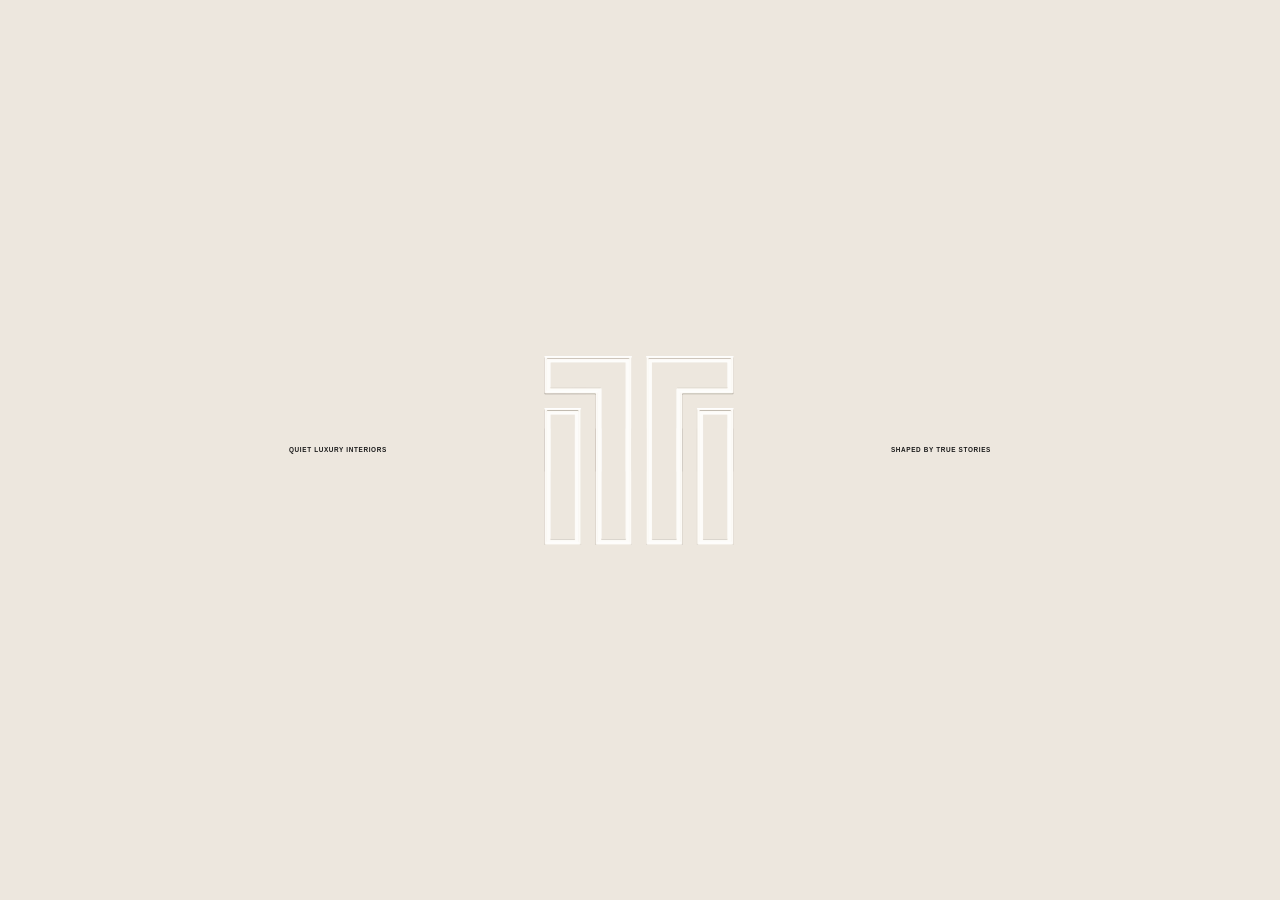
==== commit 0c738902: "Install Vercel Web Analytics Implemented Vercel Web Analytics for the Trufit project.  ## What was i" ====
--- a/contact.html
+++ b/contact.html
@@ -38,6 +38,9 @@
       outline: black;
     }
   </style>
+  
+  <!-- Vercel Web Analytics -->
+  <script defer src="https://cdn.vercel-insights.com/v1/script.js"></script>
 </head>
 
 <body>
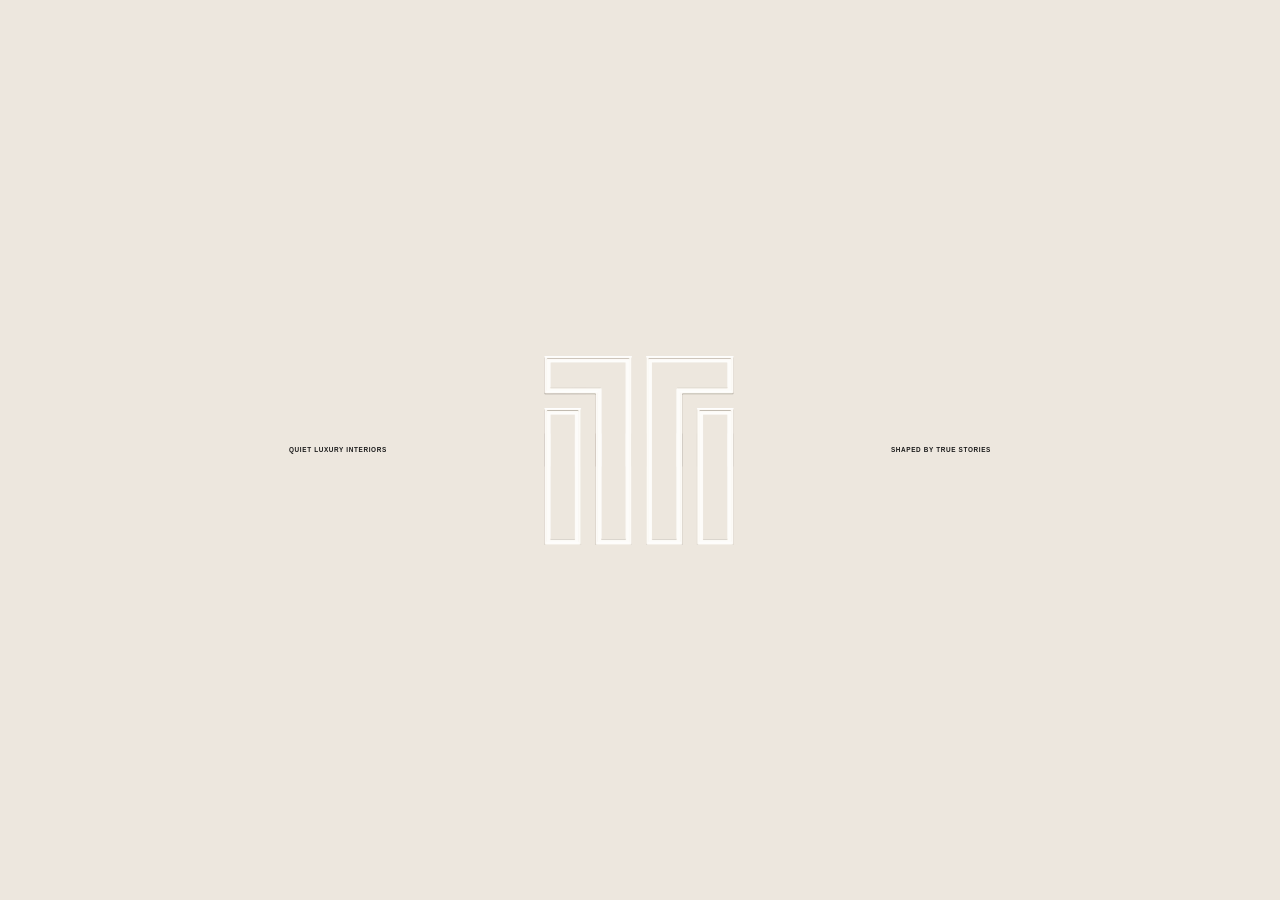
==== commit a169b4d8: "Fix footer link structure in contact.html" ====
--- a/contact.html
+++ b/contact.html
@@ -367,9 +367,11 @@
                 d="M4.71354 10C4.62674 9.43576 4.375 8.82812 3.95833 8.17708C3.55035 7.52604 2.96875 6.91406 2.21354 6.34115C1.44965 5.75955 0.711806 5.39931 0 5.26042V4.71354C0.720486 4.54861 1.41927 4.22743 2.09635 3.75C2.77344 3.27257 3.34635 2.70399 3.8151 2.04427C4.28385 1.37587 4.58333 0.694444 4.71354 0H5.26042C5.33854 0.442708 5.49479 0.889757 5.72917 1.34115C5.97222 1.79253 6.28038 2.22656 6.65365 2.64323C7.02691 3.05122 7.43924 3.42014 7.89062 3.75C8.57639 4.23611 9.27951 4.55729 10 4.71354V5.26042C9.51389 5.3559 9.01476 5.55121 8.5026 5.84635C7.99913 6.14149 7.53038 6.48871 7.09635 6.88802C6.66233 7.28733 6.30642 7.70833 6.02865 8.15104C5.6033 8.82812 5.34722 9.44444 5.26042 10H4.71354ZM4.89583 9.6875H5.07812C5.12153 9.23611 5.19097 8.78472 5.28646 8.33333C5.39062 7.87326 5.50781 7.44792 5.63802 7.05729C5.77691 6.66667 5.92014 6.34549 6.06771 6.09375C6.36285 5.92882 6.71441 5.77691 7.1224 5.63802C7.53906 5.49913 7.96875 5.38194 8.41146 5.28646C8.86285 5.19097 9.27951 5.13021 9.66146 5.10417V4.92187C9.27951 4.88715 8.85851 4.82205 8.39844 4.72656C7.94705 4.6224 7.51302 4.50087 7.09635 4.36198C6.67969 4.21441 6.33681 4.0625 6.06771 3.90625C5.92014 3.64583 5.77691 3.32465 5.63802 2.94271C5.50781 2.55208 5.39062 2.13542 5.28646 1.69271C5.19097 1.24132 5.12153 0.78993 5.07812 0.338541H4.89583C4.86111 0.746527 4.79601 1.17187 4.70052 1.61458C4.61372 2.04861 4.50087 2.46528 4.36198 2.86458C4.22309 3.26389 4.07118 3.61111 3.90625 3.90625C3.62847 4.0625 3.28559 4.21441 2.8776 4.36198C2.46962 4.50087 2.03993 4.6224 1.58854 4.72656C1.13715 4.82205 0.711806 4.88715 0.3125 4.92187V5.10417C0.711806 5.13021 1.13281 5.19097 1.57552 5.28646C2.01823 5.38194 2.44358 5.49913 2.85156 5.63802C3.25955 5.77691 3.61111 5.92882 3.90625 6.09375C4.07118 6.37153 4.21875 6.71441 4.34896 7.1224C4.48785 7.5217 4.60503 7.94705 4.70052 8.39844C4.79601 8.84115 4.86111 9.27083 4.89583 9.6875Z"
                 fill="currentColor" />
             </svg></div>
-          <div class="footer-link-right"><a href="#" target="_blank" class="footer-link no-wrap w-inline-block">
+          <div class="footer-link-right">
+            <a href="#" target="_blank" class="footer-link no-wrap w-inline-block">
               <div>Website by Ajay Goud</div>
-            </a></div>
+            </a>
+          </div>
         </div>
       </div>
     </div>
@@ -940,4 +942,4 @@
 
 </body>
 
-</html>+</html>
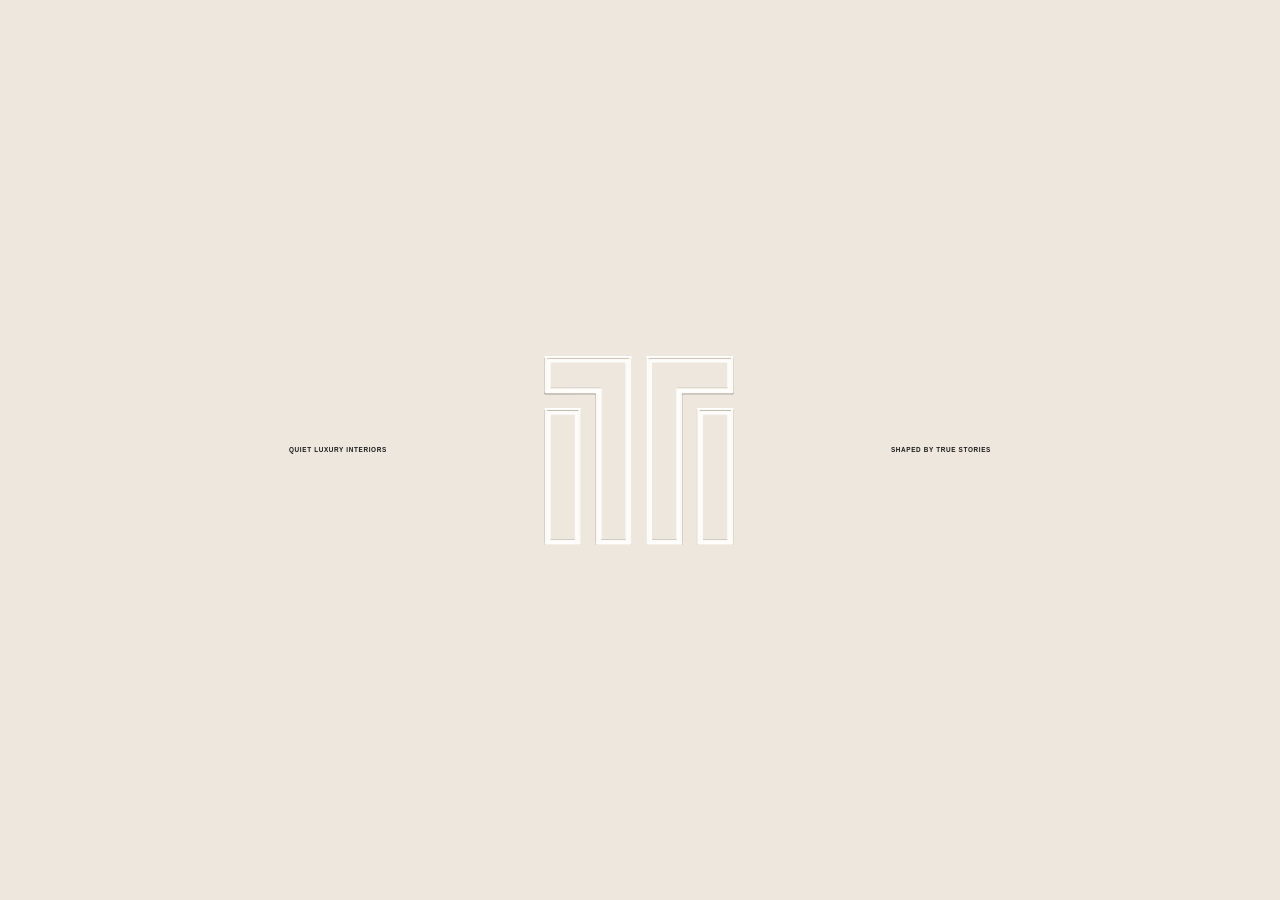
==== commit a2ab5034: "Comment out footer website attribution Comment out the 'Website by Ajay Goud' text in the footer." ====
--- a/contact.html
+++ b/contact.html
@@ -369,7 +369,7 @@
             </svg></div>
           <div class="footer-link-right">
             <a href="#" target="_blank" class="footer-link no-wrap w-inline-block">
-              <div>Website by Ajay Goud</div>
+              <!-- <div>Website by Ajay Goud</div> -->
             </a>
           </div>
         </div>
@@ -400,7 +400,7 @@
 
             <div class="footer-link-right">
               <a href="#" target="_blank" class="footer-link no-wrap w-inline-block">
-                <div>Website by Ajay Goud</div>
+                <!-- <div>Website by Ajay Goud</div> -->
               </a>
             </div>
 
